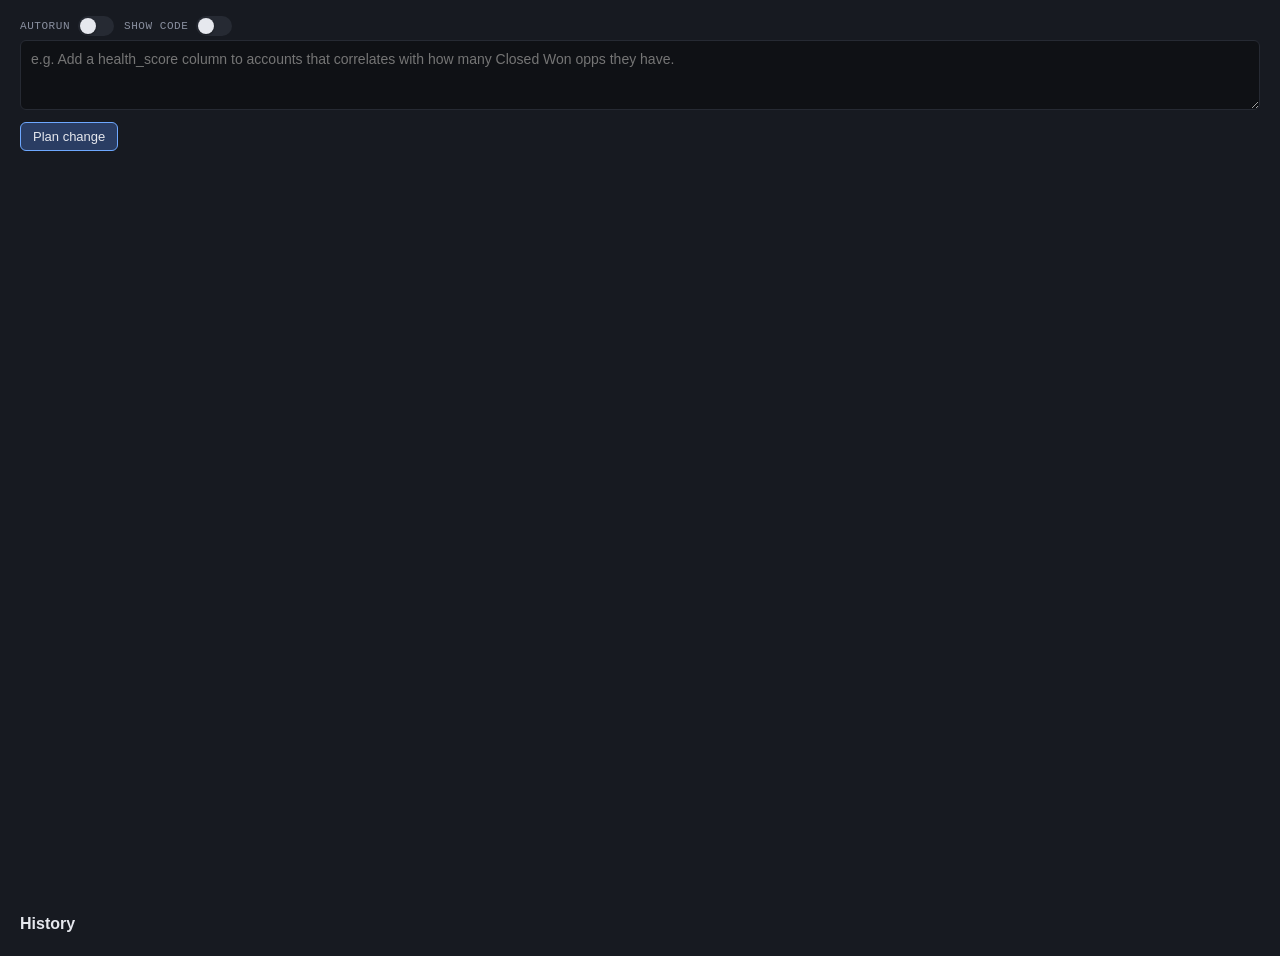
==== static/embed.html @ ae79796d "Initial commit — Demo Studio FastAPI + Postgres app for live synthetic data demos with Tableau. Chat" ====
<!doctype html>
<html lang="en">
<head>
  <meta charset="utf-8" />
  <title>Demo Studio — Chat (embed)</title>
  <link rel="stylesheet" href="/static/styles.css?v=2" />
  <!-- Tableau Extensions API: present when this page is loaded inside a
       dashboard extension zone, absent when served as a plain web page.
       Loading it unconditionally is fine — if Tableau isn't the host,
       the script is inert. -->
  <script src="/static/tableau.extensions.1.latest.min.js"></script>
  <script>
    document.documentElement.classList.add("embed");
    if (!location.hash) history.replaceState(null, "", location.pathname + "#chat");
    // Best-effort extension init. Only calls when Tableau actually hosts
    // this page; silently no-ops on the regular web page.
    window.addEventListener("DOMContentLoaded", () => {
      if (window.tableau && tableau.extensions && tableau.extensions.initializeAsync) {
        tableau.extensions.initializeAsync().catch(() => {});
      }
    });
  </script>
</head>
<body>
  <!-- Reuses index.html's markup via the main app bundle. The CSS rule
       html.embed #plan-code { display: none } strips just the code block. -->
  <header>
    <h1>Demo Studio</h1>
    <p class="sub">Postgres · Salesforce-style accounts &amp; opportunities</p>
  </header>

  <main>
    <section class="card" id="connection-card">
      <h2>Tableau connection</h2>
      <div class="kv">
        <div class="k">Server</div><div class="v"><code id="conn-host">…</code></div>
        <div class="k">Port</div><div class="v"><code id="conn-port">…</code></div>
        <div class="k">Database</div><div class="v"><code id="conn-db">…</code></div>
        <div class="k">Username</div><div class="v"><code id="conn-user">…</code></div>
        <div class="k">Password</div><div class="v"><code id="conn-pass">…</code></div>
        <div class="k">Schema</div><div class="v"><code id="conn-schema">…</code></div>
        <div class="k">Tableau view</div><div class="v"><code id="conn-view">…</code></div>
      </div>
    </section>

    <section class="card" id="chat-card">
      <div class="card-head">
        <h2>Chat</h2>
        <div class="card-head-actions">
          <label class="toggle">
            <span class="toggle-label">Autorun</span>
            <input type="checkbox" id="autorun" />
            <span class="toggle-track"><span class="toggle-thumb"></span></span>
          </label>
          <label class="toggle">
            <span class="toggle-label">Show code</span>
            <input type="checkbox" id="show-code" />
            <span class="toggle-track"><span class="toggle-thumb"></span></span>
          </label>
          <button id="apply-top" class="primary hidden">Apply</button>
          <button id="discard-top" class="hidden">Discard</button>
          <button id="maximize" class="mini hidden">Maximize</button>
        </div>
      </div>
      <p class="muted chat-intro">Describe a change to the data or schema. Review the plan, then Apply.</p>
      <textarea id="message" rows="3" placeholder="e.g. Add a health_score column to accounts that correlates with how many Closed Won opps they have."></textarea>
      <div class="actions">
        <button id="send" class="primary">Plan change</button>
        <span id="status" class="status"></span>
      </div>

      <div id="plan" class="hidden">
        <h3>Proposed change</h3>
        <div class="plan-summary" id="plan-summary"></div>
        <div class="plan-meta"><span class="tag" id="plan-lang"></span><span id="plan-notes" class="muted"></span></div>
        <pre id="plan-code"></pre>
      </div>
    </section>

    <section class="card" id="history-card">
      <h2>History</h2>
      <ul id="history"></ul>
    </section>
  </main>

  <script src="/static/app.js?v=2"></script>
</body>
</html>
---- static/styles.css ----
:root {
  --bg: #0f1115;
  --card: #171a21;
  --border: #262a33;
  --text: #e6e8ee;
  --muted: #8a90a0;
  --accent: #6ea8ff;
  --accent-dim: #2a3d63;
  --danger: #d95c5c;
  --ok: #4caf82;
  --mono: ui-monospace, SFMono-Regular, Menlo, Consolas, monospace;
}

* { box-sizing: border-box; }

body {
  margin: 0;
  background: var(--bg);
  color: var(--text);
  font-family: -apple-system, BlinkMacSystemFont, "Segoe UI", Roboto, sans-serif;
  font-size: 14px;
  line-height: 1.5;
}

header {
  padding: 24px 32px 8px;
}
header h1 { margin: 0; font-size: 20px; font-weight: 600; }
header .sub { margin: 4px 0 0; color: var(--muted); font-size: 13px; }

main {
  display: grid;
  grid-template-columns: 1fr 1fr;
  gap: 16px;
  padding: 16px 32px 48px;
  max-width: 1400px;
}
#history-card { grid-column: 1 / -1; }
#pitfalls-card { grid-column: 1 / -1; }
#pitfalls-text {
  min-height: 160px;
  font-family: var(--mono);
  font-size: 12.5px;
  line-height: 1.5;
}

.card {
  background: var(--card);
  border: 1px solid var(--border);
  border-radius: 8px;
  padding: 20px;
}
.card h2 { margin: 0 0 4px; font-size: 16px; font-weight: 600; }
.card-head { display: flex; justify-content: space-between; align-items: center; margin-bottom: 4px; gap: 8px; }
.card-head h2 { margin: 0; }
.card-head-actions { display: flex; gap: 10px; align-items: center; }

/* iOS-style switch. <label class="toggle"> wraps a label span, a
   hidden checkbox, and the visual track/thumb. */
.toggle {
  display: inline-flex;
  align-items: center;
  gap: 8px;
  cursor: pointer;
  user-select: none;
  font-size: 13px;
  color: var(--muted);
}
.toggle-label {
  font-family: var(--mono);
  font-size: 11px;
  letter-spacing: 0.05em;
  text-transform: uppercase;
}
.toggle input { position: absolute; opacity: 0; pointer-events: none; }
.toggle-track {
  position: relative;
  width: 36px;
  height: 20px;
  background: var(--border);
  border-radius: 999px;
  transition: background 0.2s ease;
  flex-shrink: 0;
}
.toggle-thumb {
  position: absolute;
  top: 2px;
  left: 2px;
  width: 16px;
  height: 16px;
  background: var(--text);
  border-radius: 50%;
  transition: transform 0.2s ease, background 0.2s ease;
  box-shadow: 0 1px 2px rgba(0, 0, 0, 0.4);
}
.toggle input:checked ~ .toggle-track { background: var(--accent); }
.toggle input:checked ~ .toggle-track .toggle-thumb {
  transform: translateX(16px);
  background: #fff;
}
.toggle input:focus-visible ~ .toggle-track {
  outline: 2px solid var(--accent);
  outline-offset: 2px;
}
.toggle:hover .toggle-track { background: var(--accent-dim); }
.toggle input:checked ~ .toggle-track ~ .toggle-label,
.toggle:has(input:checked) .toggle-label { color: var(--accent); }
.card h3 { margin: 16px 0 8px; font-size: 14px; font-weight: 600; }
.muted { color: var(--muted); font-size: 13px; margin: 0 0 12px; }

.kv { display: grid; grid-template-columns: 120px 1fr; gap: 6px 12px; margin: 12px 0; }
.kv .k { color: var(--muted); }
.kv .v code { background: var(--bg); padding: 2px 6px; border-radius: 4px; font-family: var(--mono); font-size: 12px; }

details { margin: 10px 0; }
details summary { cursor: pointer; color: var(--muted); }
pre {
  background: var(--bg);
  border: 1px solid var(--border);
  border-radius: 6px;
  padding: 12px;
  font-family: var(--mono);
  font-size: 12px;
  overflow-x: auto;
  white-space: pre;
  margin: 8px 0;
}

textarea {
  width: 100%;
  background: var(--bg);
  color: var(--text);
  border: 1px solid var(--border);
  border-radius: 6px;
  padding: 10px;
  font-family: inherit;
  font-size: 14px;
  resize: vertical;
}

button {
  background: var(--card);
  color: var(--text);
  border: 1px solid var(--border);
  border-radius: 6px;
  padding: 6px 12px;
  cursor: pointer;
  font-size: 13px;
}
button:hover { border-color: var(--accent); }
button.primary { background: var(--accent-dim); border-color: var(--accent); }
button.danger { color: var(--danger); border-color: var(--danger); }
button.mini { padding: 2px 6px; font-size: 11px; }
button:disabled { opacity: 0.5; cursor: not-allowed; }

.actions { display: flex; gap: 8px; align-items: center; margin-top: 12px; flex-wrap: wrap; }

.status { color: var(--muted); font-size: 12px; }
.status.ok { color: var(--ok); }
.status.err { color: var(--danger); }

.hidden { display: none; }

.plan-summary { font-weight: 500; margin: 8px 0; }
.plan-meta { display: flex; gap: 8px; align-items: center; margin-bottom: 6px; }
.tag {
  font-family: var(--mono);
  font-size: 11px;
  background: var(--accent-dim);
  color: var(--accent);
  padding: 2px 8px;
  border-radius: 10px;
}

#history { list-style: none; padding: 0; margin: 0; }
#history li {
  padding: 8px 0;
  border-bottom: 1px solid var(--border);
  display: grid;
  grid-template-columns: 120px 80px 1fr;
  gap: 12px;
  font-size: 13px;
}
#history li:last-child { border-bottom: none; }

.manifest-load { margin-top: 12px; padding-top: 12px; border-top: 1px solid var(--border); }
.manifest-load > label { display: block; margin-bottom: 6px; font-size: 12.5px; }
.manifest-load select {
  flex: 1;
  min-width: 200px;
  background: var(--bg);
  border: 1px solid var(--border);
  color: var(--text);
  font-size: 13px;
  padding: 6px 8px;
  border-radius: 4px;
}
.file-upload {
  cursor: pointer;
  display: inline-block;
  padding: 4px 12px;
  background: var(--card);
  border: 1px solid var(--border);
  border-radius: 4px;
  color: var(--accent);
  font-size: 12.5px;
  transition: background 0.1s;
}
.file-upload:hover { background: var(--accent-dim); }
#history .history-item { cursor: pointer; transition: background 0.1s; padding-left: 8px; padding-right: 8px; margin: 0 -8px; border-radius: 4px; }
#history .history-item:hover { background: rgba(110, 168, 255, 0.06); }
#history .history-item.selected { background: var(--accent-dim); }

#history-detail { margin-top: 16px; border-top: 1px solid var(--border); padding-top: 12px; }
#history-detail.hidden { display: none; }
.history-detail-head { display: flex; align-items: center; gap: 12px; margin-bottom: 8px; }
.history-detail-head .tag { font-family: var(--mono); font-size: 11px; color: var(--accent); background: var(--accent-dim); padding: 2px 8px; border-radius: 4px; }
.history-detail-head #history-detail-summary { flex: 1; }
.history-detail-head #history-detail-close { margin-left: auto; }
#history-detail-code {
  font-family: var(--mono);
  font-size: 12.5px;
  line-height: 1.5;
  max-height: 400px;
  overflow: auto;
  background: var(--bg);
  border: 1px solid var(--border);
  border-radius: 4px;
  padding: 12px;
  white-space: pre;
  margin: 0;
}

/* Maximized chat mode: hide everything except the chat card,
   stretch it to the viewport. Works both via button toggle and
   via #chat URL hash (useful for iframe embeds in Tableau). */
body.chat-max { margin: 0; }
body.chat-max header,
body.chat-max #connection-card,
body.chat-max #history-card { display: none; }
body.chat-max main {
  display: block;
  padding: 0;
  max-width: none;
}
body.chat-max #chat-card {
  border: none;
  border-radius: 0;
  min-height: 100vh;
  height: 100vh;
  padding: 16px 20px;
  display: flex;
  flex-direction: column;
}
body.chat-max #chat-card .chat-intro { margin-bottom: 8px; }
body.chat-max #chat-card #plan { flex: 1; overflow: auto; }
body.chat-max #chat-card #plan-code { max-height: none; }

/* history-only page (for dashboard embeds) */
body.history-only { margin: 0; }
body.history-only main {
  display: block;
  padding: 0;
  max-width: none;
}
body.history-only #history-card {
  border: none;
  border-radius: 0;
  min-height: 100vh;
  padding: 16px 20px;
}

/* Dashboard-embed variant of the maximized chat — same layout as
   body.chat-max, but with the raw SQL/Python code block hidden so
   viewers only see the plan summary + notes. */
html.embed body { margin: 0; }
html.embed body > header,
html.embed body > main > #connection-card { display: none; }
html.embed body > main {
  display: block;
  padding: 0;
  max-width: none;
}
html.embed #chat-card {
  border: none;
  border-radius: 0;
  min-height: 100vh;
  padding: 16px 20px;
  display: flex;
  flex-direction: column;
}
html.embed #chat-card #plan-code { display: none; }
html.embed.show-code #chat-card #plan-code { display: block; }
html.embed #chat-card .chat-intro { display: none; }
html.embed #chat-card .card-head h2 { display: none; }
html.embed #history-card {
  border: none;
  border-radius: 0;
  grid-column: auto;
  padding: 12px 20px 16px;
}

/* Tableau dashboard extension — renders inside a small zone in Tableau,
   so keep it tight and fill the viewport. */
body.ext-body { margin: 0; }
body.ext-body main { display: block; padding: 0; max-width: none; }
body.ext-body .card {
  border: none;
  border-radius: 0;
  min-height: 100vh;
  padding: 12px 16px;
}
.ext-row {
  display: flex;
  gap: 10px;
  align-items: center;
  flex-wrap: wrap;
  margin: 12px 0;
}
.ext-row label { display: flex; align-items: center; gap: 6px; font-size: 13px; }
.ext-row input[type="number"] {
  width: 70px;
  background: var(--bg);
  color: var(--text);
  border: 1px solid var(--border);
  border-radius: 4px;
  padding: 4px 6px;
  font-family: inherit;
}
.ext-kv { grid-template-columns: 120px 1fr; margin-top: 8px; font-size: 13px; }
#history .when { color: var(--muted); font-family: var(--mono); font-size: 12px; }
#history .lang { font-family: var(--mono); font-size: 11px; color: var(--accent); }
#history .empty { color: var(--muted); padding: 8px 0; }
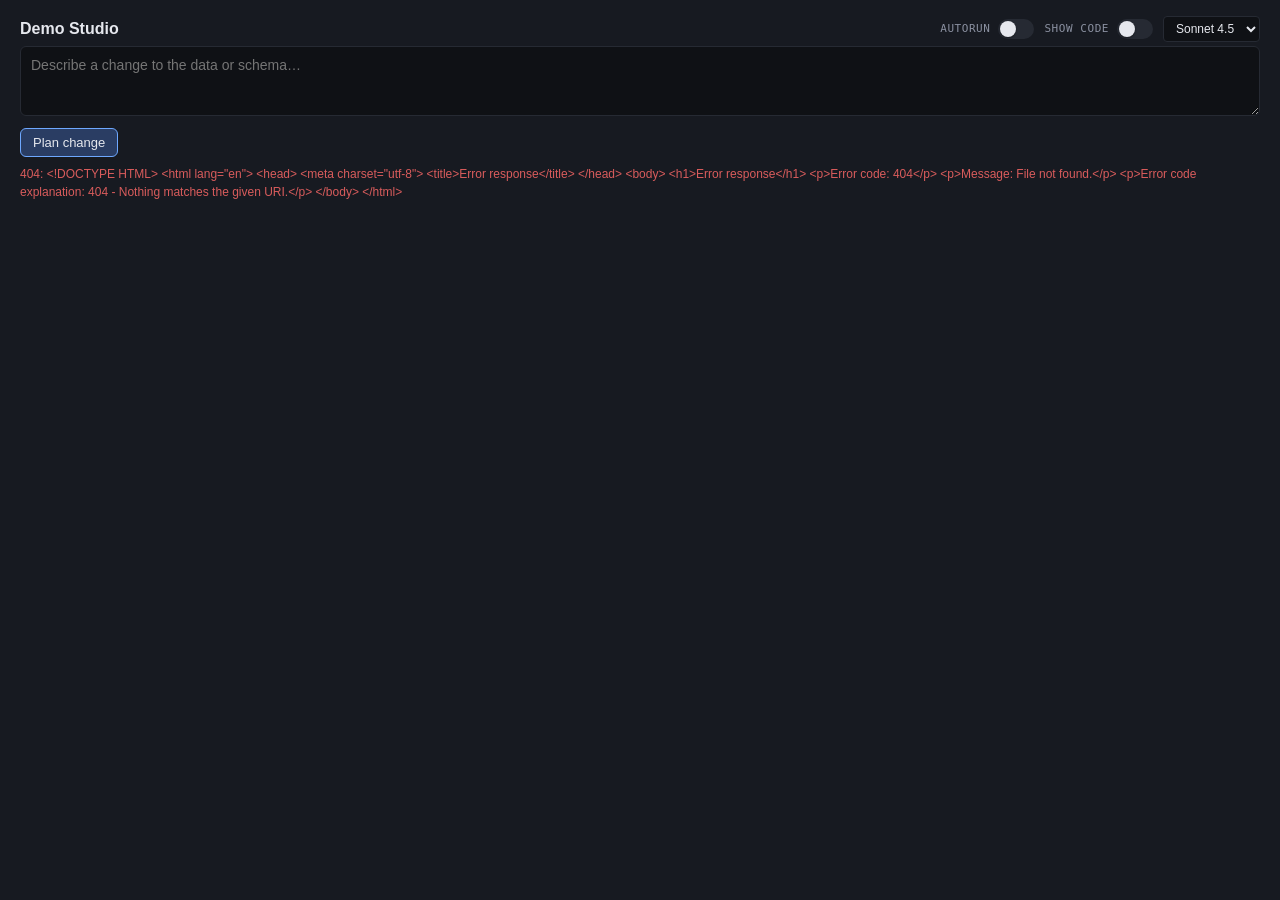
==== commit eda2bac7: "Public release audit: cleanup, design polish, and model selector Remove dead code (unused imports, p" ====
--- a/static/embed.html
+++ b/static/embed.html
@@ -2,50 +2,24 @@
 <html lang="en">
 <head>
   <meta charset="utf-8" />
-  <title>Demo Studio — Chat (embed)</title>
-  <link rel="stylesheet" href="/static/styles.css?v=2" />
-  <!-- Tableau Extensions API: present when this page is loaded inside a
-       dashboard extension zone, absent when served as a plain web page.
-       Loading it unconditionally is fine — if Tableau isn't the host,
-       the script is inert. -->
+  <title>Demo Studio — Chat</title>
+  <link rel="stylesheet" href="/static/styles.css?v=3" />
   <script src="/static/tableau.extensions.1.latest.min.js"></script>
   <script>
     document.documentElement.classList.add("embed");
     if (!location.hash) history.replaceState(null, "", location.pathname + "#chat");
-    // Best-effort extension init. Only calls when Tableau actually hosts
-    // this page; silently no-ops on the regular web page.
     window.addEventListener("DOMContentLoaded", () => {
       if (window.tableau && tableau.extensions && tableau.extensions.initializeAsync) {
-        tableau.extensions.initializeAsync().catch(() => {});
+        tableau.extensions.initializeAsync().catch((e) => console.warn("Tableau ext init:", e));
       }
     });
   </script>
 </head>
 <body>
-  <!-- Reuses index.html's markup via the main app bundle. The CSS rule
-       html.embed #plan-code { display: none } strips just the code block. -->
-  <header>
-    <h1>Demo Studio</h1>
-    <p class="sub">Postgres · Salesforce-style accounts &amp; opportunities</p>
-  </header>
-
   <main>
-    <section class="card" id="connection-card">
-      <h2>Tableau connection</h2>
-      <div class="kv">
-        <div class="k">Server</div><div class="v"><code id="conn-host">…</code></div>
-        <div class="k">Port</div><div class="v"><code id="conn-port">…</code></div>
-        <div class="k">Database</div><div class="v"><code id="conn-db">…</code></div>
-        <div class="k">Username</div><div class="v"><code id="conn-user">…</code></div>
-        <div class="k">Password</div><div class="v"><code id="conn-pass">…</code></div>
-        <div class="k">Schema</div><div class="v"><code id="conn-schema">…</code></div>
-        <div class="k">Tableau view</div><div class="v"><code id="conn-view">…</code></div>
-      </div>
-    </section>
-
     <section class="card" id="chat-card">
       <div class="card-head">
-        <h2>Chat</h2>
+        <h2>Demo Studio</h2>
         <div class="card-head-actions">
           <label class="toggle">
             <span class="toggle-label">Autorun</span>
@@ -57,13 +31,16 @@
             <input type="checkbox" id="show-code" />
             <span class="toggle-track"><span class="toggle-thumb"></span></span>
           </label>
+          <select id="model-select">
+            <option value="us.anthropic.claude-sonnet-4-5-20250929-v1:0">Sonnet 4.5</option>
+            <option value="us.anthropic.claude-opus-4-0-20250514-v1:0">Opus 4</option>
+          </select>
           <button id="apply-top" class="primary hidden">Apply</button>
           <button id="discard-top" class="hidden">Discard</button>
-          <button id="maximize" class="mini hidden">Maximize</button>
         </div>
       </div>
-      <p class="muted chat-intro">Describe a change to the data or schema. Review the plan, then Apply.</p>
-      <textarea id="message" rows="3" placeholder="e.g. Add a health_score column to accounts that correlates with how many Closed Won opps they have."></textarea>
+      <textarea id="message" rows="3" placeholder="Describe a change to the data or schema…"></textarea>
+      <span id="embed-context" class="muted"></span>
       <div class="actions">
         <button id="send" class="primary">Plan change</button>
         <span id="status" class="status"></span>
@@ -76,13 +53,8 @@
         <pre id="plan-code"></pre>
       </div>
     </section>
-
-    <section class="card" id="history-card">
-      <h2>History</h2>
-      <ul id="history"></ul>
-    </section>
   </main>
 
-  <script src="/static/app.js?v=2"></script>
+  <script src="/static/app.js?v=3"></script>
 </body>
 </html>
--- a/static/styles.css
+++ b/static/styles.css
@@ -36,13 +36,6 @@
   max-width: 1400px;
 }
 #history-card { grid-column: 1 / -1; }
-#pitfalls-card { grid-column: 1 / -1; }
-#pitfalls-text {
-  min-height: 160px;
-  font-family: var(--mono);
-  font-size: 12.5px;
-  line-height: 1.5;
-}
 
 .card {
   background: var(--card);
@@ -54,6 +47,9 @@
 .card-head { display: flex; justify-content: space-between; align-items: center; margin-bottom: 4px; gap: 8px; }
 .card-head h2 { margin: 0; }
 .card-head-actions { display: flex; gap: 10px; align-items: center; }
+#chat-card { box-shadow: 0 2px 8px rgba(0,0,0,0.3); }
+#model-select { background: var(--bg); color: var(--text); border: 1px solid var(--border); border-radius: 4px; padding: 4px 8px; font-size: 12px; }
+.dataset-switch { margin-top: 16px; padding-top: 16px; border-top: 1px solid var(--border); }
 
 /* iOS-style switch. <label class="toggle"> wraps a label span, a
    hidden checkbox, and the visual track/thumb. */
@@ -106,7 +102,8 @@
 .toggle input:checked ~ .toggle-track ~ .toggle-label,
 .toggle:has(input:checked) .toggle-label { color: var(--accent); }
 .card h3 { margin: 16px 0 8px; font-size: 14px; font-weight: 600; }
-.muted { color: var(--muted); font-size: 13px; margin: 0 0 12px; }
+.muted { color: var(--muted); font-size: 13px; }
+p.muted, .chat-intro { margin: 0 0 12px; }
 
 .kv { display: grid; grid-template-columns: 120px 1fr; gap: 6px 12px; margin: 12px 0; }
 .kv .k { color: var(--muted); }
@@ -114,6 +111,7 @@
 
 details { margin: 10px 0; }
 details summary { cursor: pointer; color: var(--muted); }
+details summary:hover { color: var(--text); }
 pre {
   background: var(--bg);
   border: 1px solid var(--border);
@@ -137,6 +135,7 @@
   font-size: 14px;
   resize: vertical;
 }
+textarea:focus, select:focus { border-color: var(--accent); outline: none; }
 
 button {
   background: var(--card);
@@ -147,9 +146,12 @@
   cursor: pointer;
   font-size: 13px;
 }
-button:hover { border-color: var(--accent); }
+button:hover { border-color: var(--accent); background: var(--accent-dim); }
+button:focus-visible { outline: 2px solid var(--accent); outline-offset: 2px; }
 button.primary { background: var(--accent-dim); border-color: var(--accent); }
+button.primary:hover { filter: brightness(1.2); }
 button.danger { color: var(--danger); border-color: var(--danger); }
+button.danger:hover { background: var(--danger); color: #fff; }
 button.mini { padding: 2px 6px; font-size: 11px; }
 button:disabled { opacity: 0.5; cursor: not-allowed; }
 
@@ -183,18 +185,6 @@
 }
 #history li:last-child { border-bottom: none; }
 
-.manifest-load { margin-top: 12px; padding-top: 12px; border-top: 1px solid var(--border); }
-.manifest-load > label { display: block; margin-bottom: 6px; font-size: 12.5px; }
-.manifest-load select {
-  flex: 1;
-  min-width: 200px;
-  background: var(--bg);
-  border: 1px solid var(--border);
-  color: var(--text);
-  font-size: 13px;
-  padding: 6px 8px;
-  border-radius: 4px;
-}
 .file-upload {
   cursor: pointer;
   display: inline-block;
@@ -289,16 +279,9 @@
   display: flex;
   flex-direction: column;
 }
-html.embed #chat-card #plan-code { display: none; }
-html.embed.show-code #chat-card #plan-code { display: block; }
+html.embed #chat-card #plan-code { display: none !important; }
+html.embed.show-code #chat-card #plan-code { display: block !important; }
 html.embed #chat-card .chat-intro { display: none; }
-html.embed #chat-card .card-head h2 { display: none; }
-html.embed #history-card {
-  border: none;
-  border-radius: 0;
-  grid-column: auto;
-  padding: 12px 20px 16px;
-}
 
 /* Tableau dashboard extension — renders inside a small zone in Tableau,
    so keep it tight and fill the viewport. */
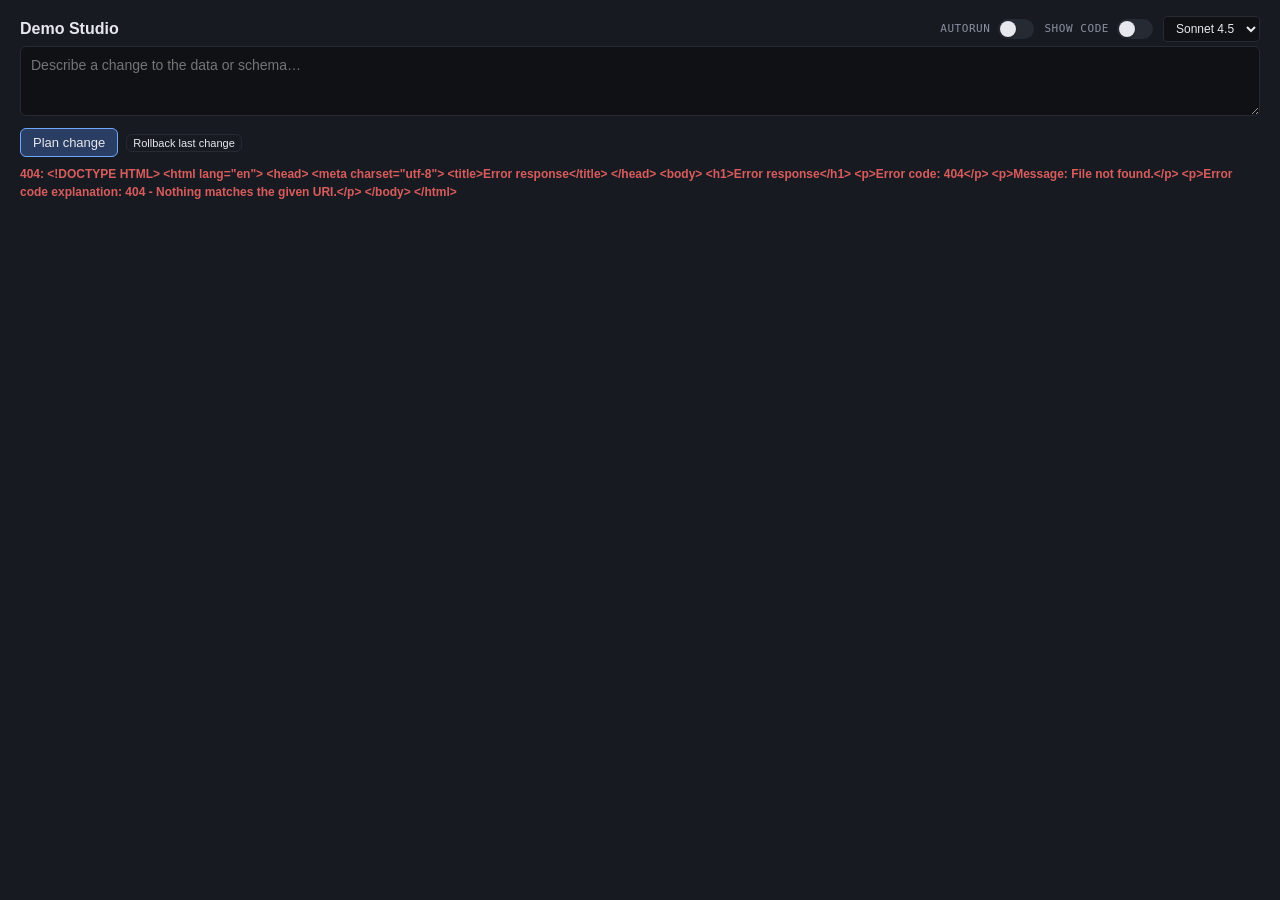
==== commit cbe26d5b: "Release prep: flexible upload, security fix, cleanup - Add manifest_builder.py and upload.py (flexib" ====
--- a/static/embed.html
+++ b/static/embed.html
@@ -43,6 +43,7 @@
       <span id="embed-context" class="muted"></span>
       <div class="actions">
         <button id="send" class="primary">Plan change</button>
+        <button id="rollback" class="mini">Rollback last change</button>
         <span id="status" class="status"></span>
       </div>
 
--- a/static/styles.css
+++ b/static/styles.css
@@ -152,6 +152,8 @@
 button.primary:hover { filter: brightness(1.2); }
 button.danger { color: var(--danger); border-color: var(--danger); }
 button.danger:hover { background: var(--danger); color: #fff; }
+button.save { color: var(--ok); border-color: var(--ok); }
+button.save:hover { background: var(--ok); color: #fff; }
 button.mini { padding: 2px 6px; font-size: 11px; }
 button:disabled { opacity: 0.5; cursor: not-allowed; }
 
@@ -159,7 +161,11 @@
 
 .status { color: var(--muted); font-size: 12px; }
 .status.ok { color: var(--ok); }
-.status.err { color: var(--danger); }
+.status.err { color: var(--danger); font-weight: 600; animation: status-flash 0.3s ease; }
+@keyframes status-flash {
+  0%, 50% { background: rgba(217, 92, 92, 0.15); border-radius: 4px; }
+  100% { background: transparent; }
+}
 
 .hidden { display: none; }
 
@@ -197,6 +203,7 @@
   transition: background 0.1s;
 }
 .file-upload:hover { background: var(--accent-dim); }
+.folder-link { font-size: 12px; text-decoration: underline; cursor: pointer; }
 #history .history-item { cursor: pointer; transition: background 0.1s; padding-left: 8px; padding-right: 8px; margin: 0 -8px; border-radius: 4px; }
 #history .history-item:hover { background: rgba(110, 168, 255, 0.06); }
 #history .history-item.selected { background: var(--accent-dim); }
@@ -314,3 +321,132 @@
 #history .when { color: var(--muted); font-family: var(--mono); font-size: 12px; }
 #history .lang { font-family: var(--mono); font-size: 11px; color: var(--accent); }
 #history .empty { color: var(--muted); padding: 8px 0; }
+
+/* ─── Config / Join-Builder Modal ──────────────────────────── */
+
+.modal-scrim {
+  position: fixed;
+  inset: 0;
+  z-index: 9000;
+  display: flex;
+  align-items: center;
+  justify-content: center;
+  background: rgba(15, 18, 23, 0.42);
+}
+.modal-scrim.hidden { display: none; }
+
+.modal-card {
+  background: var(--card);
+  border: 1px solid var(--border);
+  border-radius: 14px;
+  padding: 24px;
+  width: 100%;
+  max-width: 560px;
+  max-height: 80vh;
+  overflow-y: auto;
+  box-shadow: 0 8px 32px rgba(0, 0, 0, 0.45);
+}
+
+.modal-card h3 {
+  margin: 0 0 16px;
+  font-size: 16px;
+  font-weight: 600;
+}
+
+.modal-footer {
+  display: flex;
+  justify-content: flex-end;
+  gap: 8px;
+  padding-top: 16px;
+  margin-top: 16px;
+  border-top: 1px solid var(--border);
+}
+
+/* Sheet picker & mode toggle */
+.config-mode-toggle {
+  display: flex;
+  flex-direction: column;
+  gap: 8px;
+  margin-top: 12px;
+}
+.config-mode-toggle label {
+  display: flex;
+  align-items: center;
+  gap: 6px;
+  cursor: pointer;
+  font-size: 13px;
+}
+.config-mode-toggle label:has(input:disabled) {
+  opacity: 0.4;
+  cursor: not-allowed;
+}
+
+/* Table info cards */
+.table-info-card {
+  display: flex;
+  align-items: flex-start;
+  gap: 10px;
+  background: var(--bg);
+  border: 1px solid var(--border);
+  border-radius: 6px;
+  padding: 10px 12px;
+  margin-bottom: 8px;
+  cursor: pointer;
+}
+.table-info-card input[type="checkbox"] {
+  margin-top: 2px;
+  flex-shrink: 0;
+}
+.table-info-card .table-name {
+  font-weight: 600;
+  font-size: 13px;
+  margin-bottom: 2px;
+}
+.table-info-card .table-columns {
+  color: var(--muted);
+  font-size: 12px;
+  margin-bottom: 2px;
+}
+.table-info-card .table-rows {
+  color: var(--muted);
+  font-family: var(--mono);
+  font-size: 11px;
+}
+
+/* Join rows */
+.join-row {
+  display: grid;
+  grid-template-columns: 1fr 1fr auto 1fr 1fr auto;
+  align-items: center;
+  gap: 6px;
+  margin-bottom: 8px;
+}
+.join-row select {
+  min-width: 0;
+  background: var(--bg);
+  color: var(--text);
+  border: 1px solid var(--border);
+  border-radius: 4px;
+  padding: 4px 8px;
+  font-size: 12px;
+}
+.join-row select:focus {
+  border-color: var(--accent);
+  outline: none;
+}
+.join-row .join-arrow {
+  color: var(--muted);
+  font-size: 13px;
+  user-select: none;
+  text-align: center;
+}
+.join-row .join-remove {
+  padding: 2px 6px;
+  font-size: 11px;
+  color: var(--danger);
+  border-color: var(--danger);
+}
+.join-row .join-remove:hover {
+  background: var(--danger);
+  color: #fff;
+}
